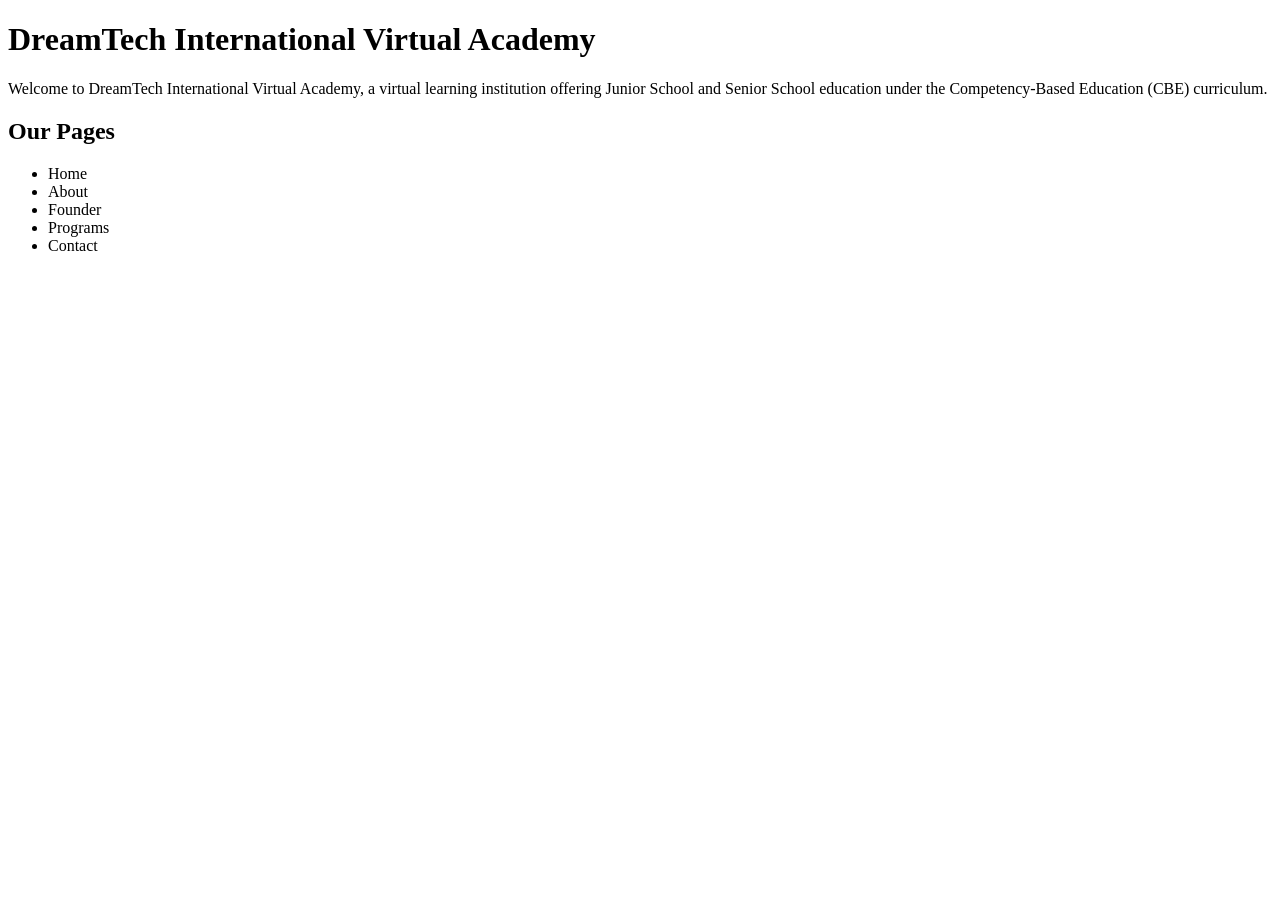
==== index.html @ 06e0536e "Create index.html for DreamTech International Virtual Academy Initial creation of index.html for the" ====
<!DOCTYPE html><html>
<head>
<title>DreamTech International Virtual Academy</title>
</head>
<body><h1>DreamTech International Virtual Academy</h1><p>Welcome to DreamTech International Virtual Academy, a virtual learning institution offering Junior School and Senior School education under the Competency-Based Education (CBE) curriculum.</p><h2>Our Pages</h2><ul>
<li>Home</li>
<li>About</li>
<li>Founder</li>
<li>Programs</li>
<li>Contact</li>
</ul></body>
</html>
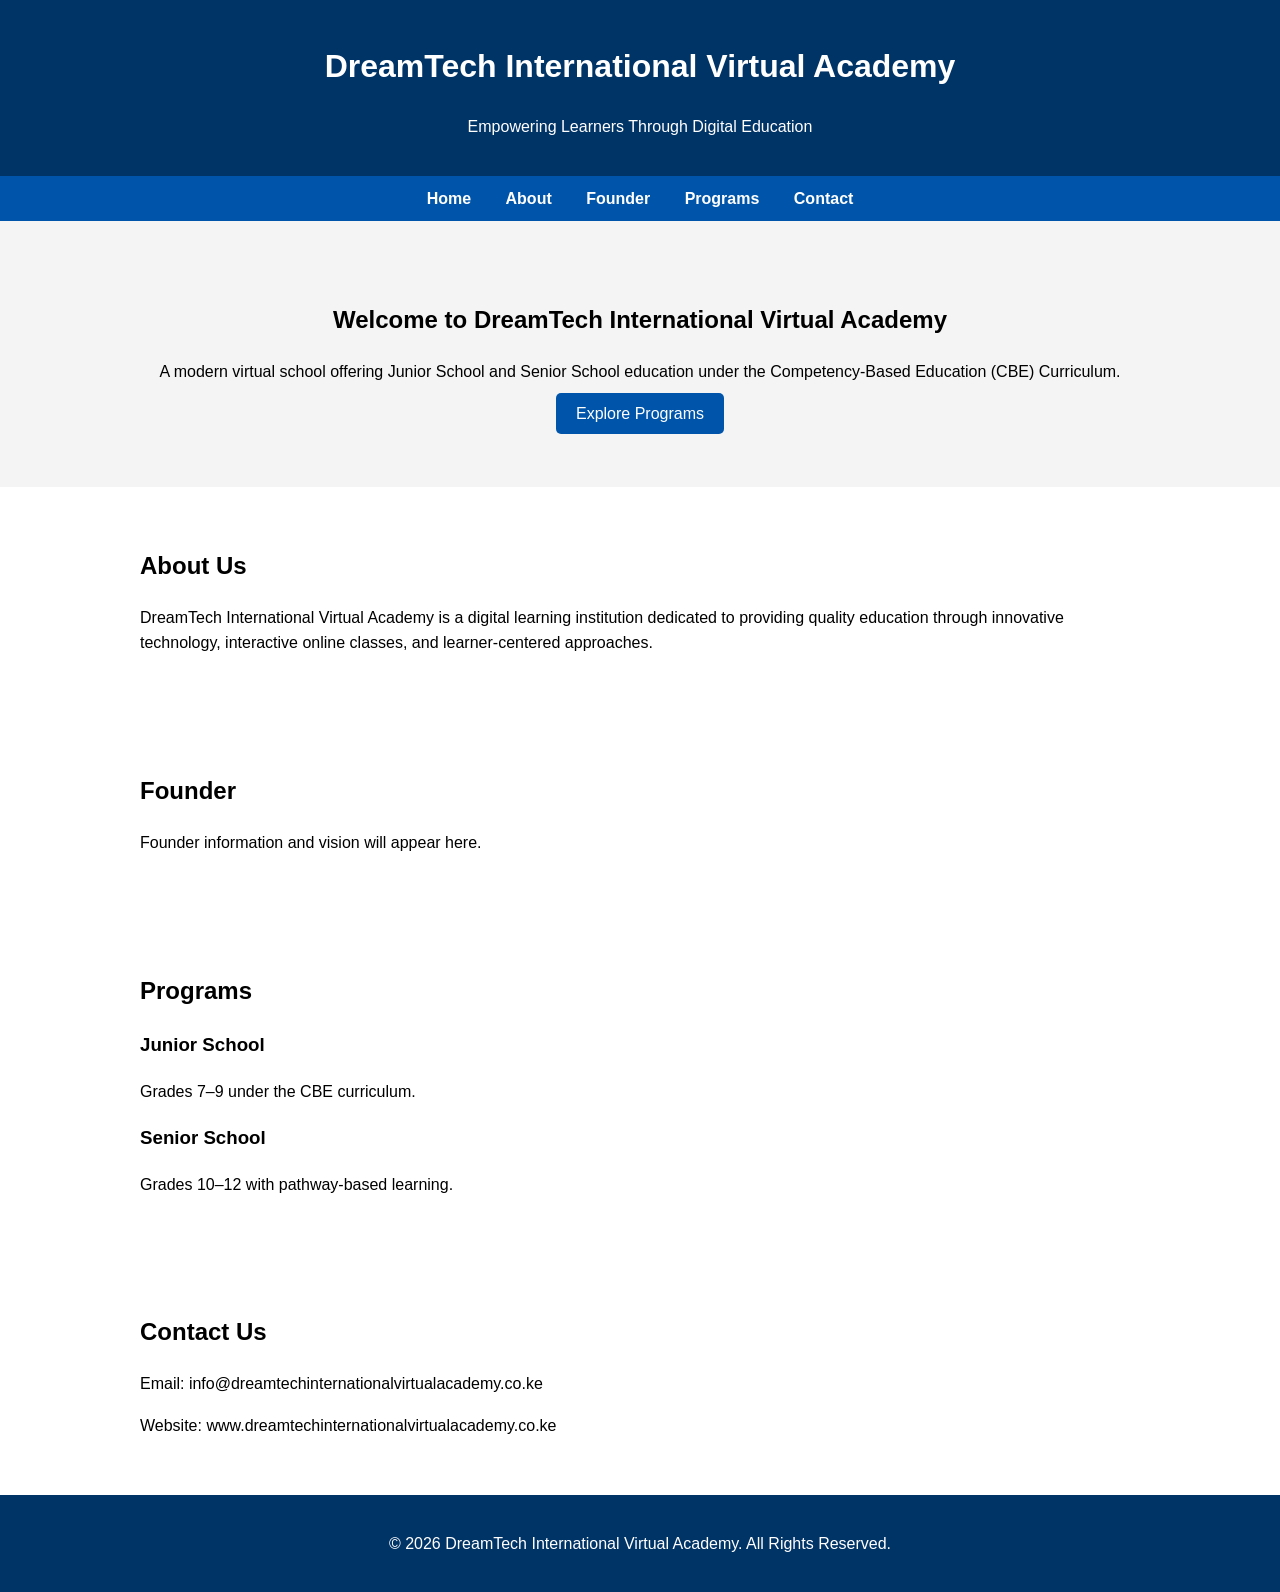
==== commit 4ed29bb7: "Enhance index.html with styling and content updates Added meta tags for character set and viewport. " ====
--- a/index.html
+++ b/index.html
@@ -1,12 +1,122 @@
-<!DOCTYPE html><html>
+<!DOCTYPE html>
+<html lang="en">
 <head>
-<title>DreamTech International Virtual Academy</title>
+    <meta charset="UTF-8">
+    <meta name="viewport" content="width=device-width, initial-scale=1.0">
+    <title>DreamTech International Virtual Academy</title>
+
+    <style>
+        body{
+            margin:0;
+            font-family:Arial, sans-serif;
+            line-height:1.6;
+        }
+
+        header{
+            background:#003366;
+            color:white;
+            padding:20px;
+            text-align:center;
+        }
+
+        nav{
+            background:#0055aa;
+            padding:10px;
+            text-align:center;
+        }
+
+        nav a{
+            color:white;
+            text-decoration:none;
+            margin:15px;
+            font-weight:bold;
+        }
+
+        .hero{
+            padding:60px 20px;
+            text-align:center;
+            background:#f4f4f4;
+        }
+
+        .section{
+            padding:40px 20px;
+            max-width:1000px;
+            margin:auto;
+        }
+
+        footer{
+            background:#003366;
+            color:white;
+            text-align:center;
+            padding:20px;
+        }
+
+        .button{
+            background:#0055aa;
+            color:white;
+            padding:12px 20px;
+            text-decoration:none;
+            border-radius:5px;
+        }
+    </style>
 </head>
-<body><h1>DreamTech International Virtual Academy</h1><p>Welcome to DreamTech International Virtual Academy, a virtual learning institution offering Junior School and Senior School education under the Competency-Based Education (CBE) curriculum.</p><h2>Our Pages</h2><ul>
-<li>Home</li>
-<li>About</li>
-<li>Founder</li>
-<li>Programs</li>
-<li>Contact</li>
-</ul></body>
+
+<body>
+
+<header>
+    <h1>DreamTech International Virtual Academy</h1>
+    <p>Empowering Learners Through Digital Education</p>
+</header>
+
+<nav>
+    <a href="#home">Home</a>
+    <a href="#about">About</a>
+    <a href="#founder">Founder</a>
+    <a href="#programs">Programs</a>
+    <a href="#contact">Contact</a>
+</nav>
+
+<section class="hero" id="home">
+    <h2>Welcome to DreamTech International Virtual Academy</h2>
+    <p>A modern virtual school offering Junior School and Senior School education under the Competency-Based Education (CBE) Curriculum.</p>
+    <a class="button" href="#programs">Explore Programs</a>
+</section>
+
+<section class="section" id="about">
+    <h2>About Us</h2>
+    <p>
+        DreamTech International Virtual Academy is a digital learning institution
+        dedicated to providing quality education through innovative technology,
+        interactive online classes, and learner-centered approaches.
+    </p>
+</section>
+
+<section class="section" id="founder">
+    <h2>Founder</h2>
+    <p>
+        Founder information and vision will appear here.
+    </p>
+</section>
+
+<section class="section" id="programs">
+    <h2>Programs</h2>
+
+    <h3>Junior School</h3>
+    <p>Grades 7–9 under the CBE curriculum.</p>
+
+    <h3>Senior School</h3>
+    <p>Grades 10–12 with pathway-based learning.</p>
+</section>
+
+<section class="section" id="contact">
+    <h2>Contact Us</h2>
+    <p>Email: info@dreamtechinternationalvirtualacademy.co.ke</p>
+    <p>Website: www.dreamtechinternationalvirtualacademy.co.ke</p>
+</section>
+
+<footer>
+    <p>© 2026 DreamTech International Virtual Academy. All Rights Reserved.</p>
+</footer>
+
+</body>
 </html>
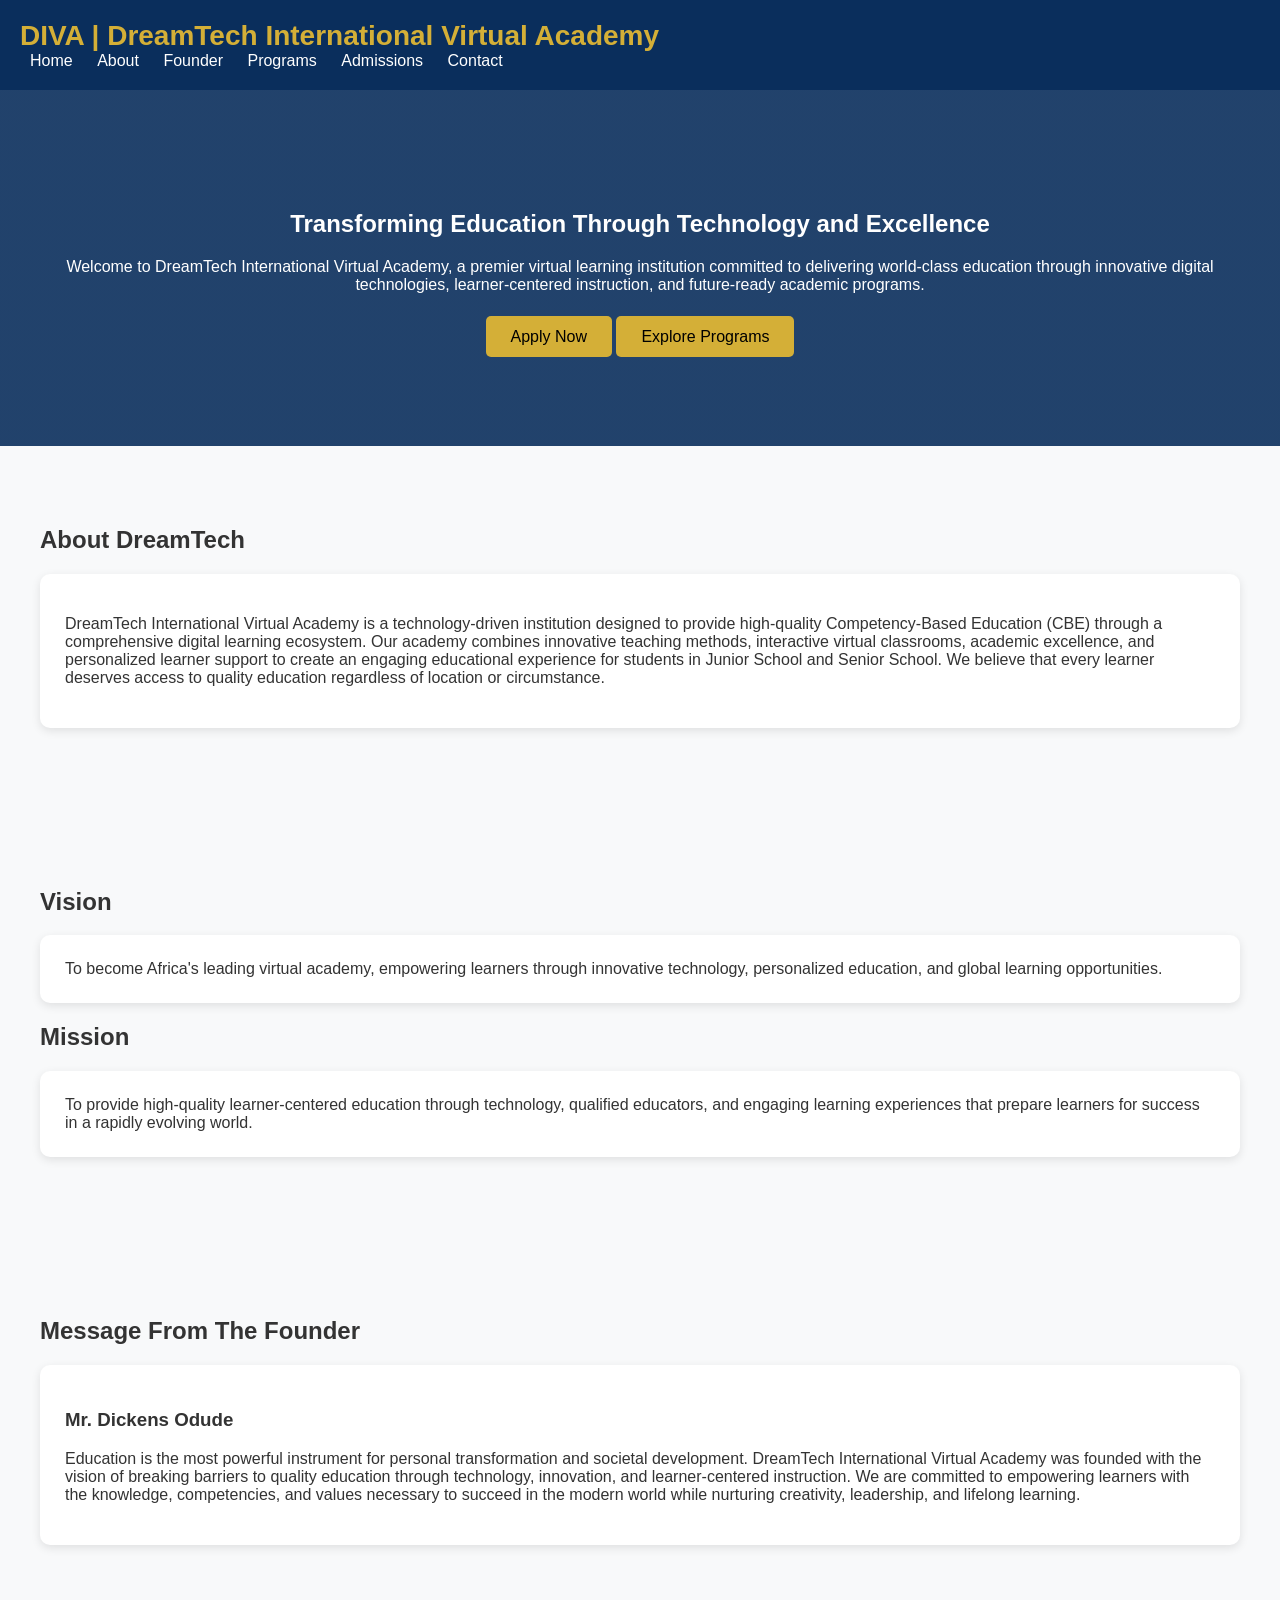
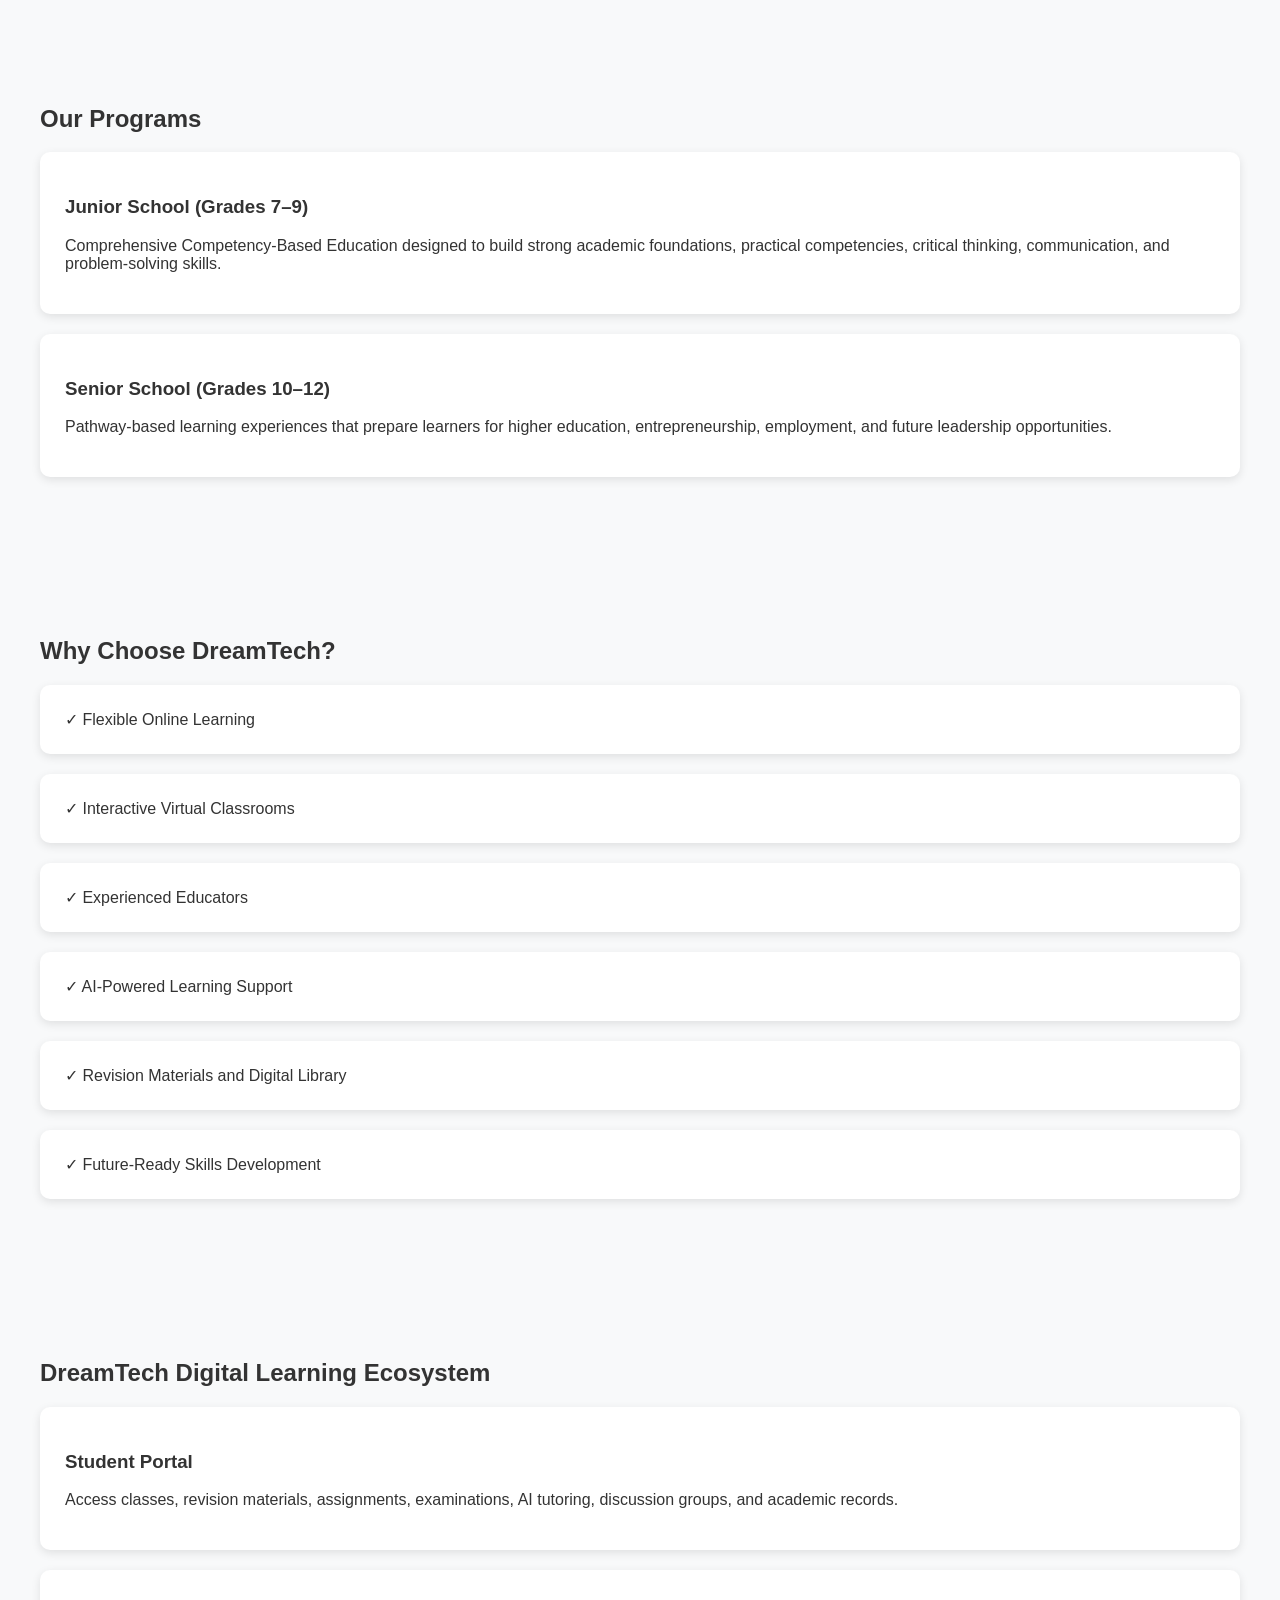
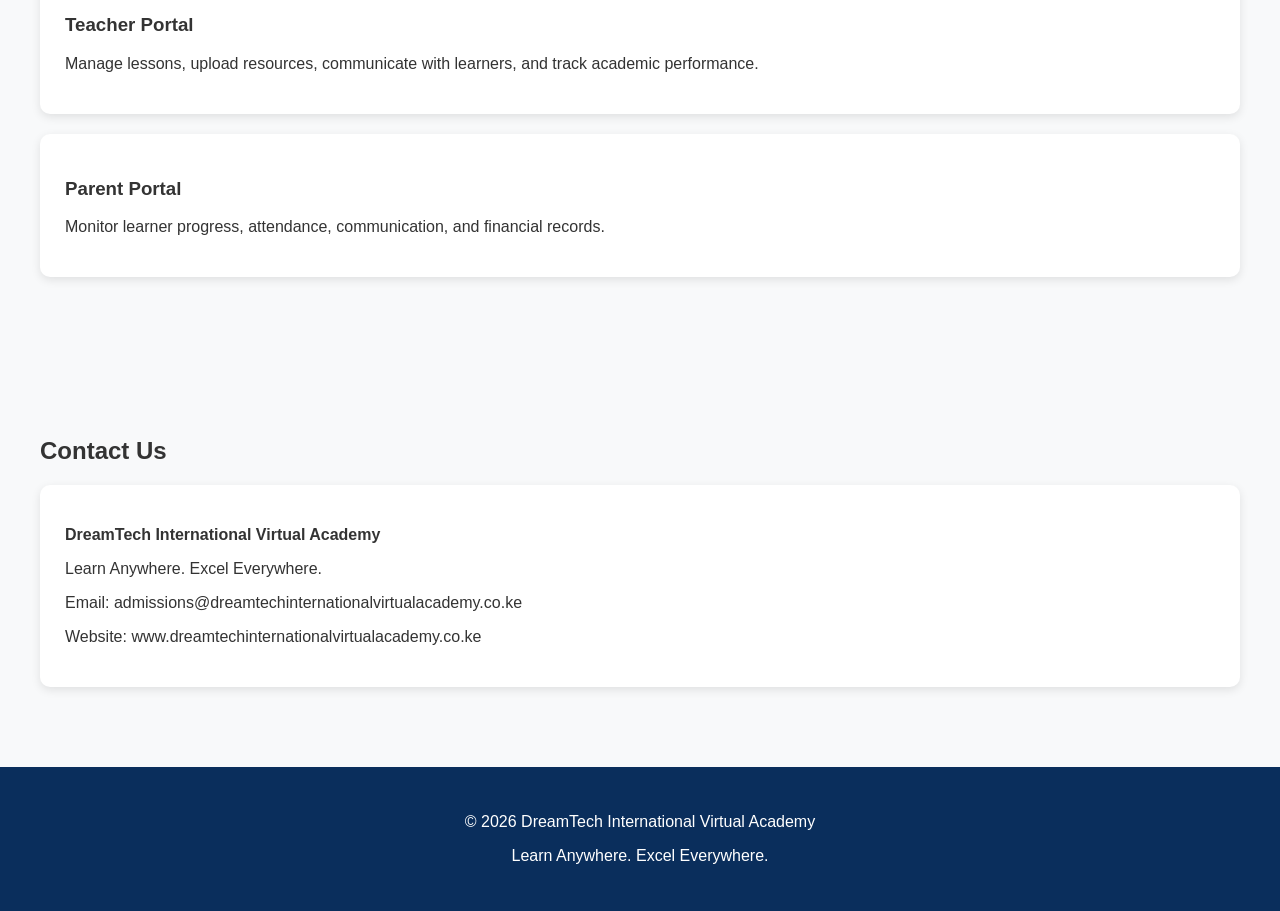
==== commit 153d0130: "Refactor index.html structure and content" ====
--- a/index.html
+++ b/index.html
@@ -1,121 +1,260 @@
 <!DOCTYPE html>
 <html lang="en">
 <head>
-    <meta charset="UTF-8">
-    <meta name="viewport" content="width=device-width, initial-scale=1.0">
-    <title>DreamTech International Virtual Academy</title>
-
-    <style>
-        body{
-            margin:0;
-            font-family:Arial, sans-serif;
-            line-height:1.6;
-        }
-
-        header{
-            background:#003366;
-            color:white;
-            padding:20px;
-            text-align:center;
-        }
-
-        nav{
-            background:#0055aa;
-            padding:10px;
-            text-align:center;
-        }
-
-        nav a{
-            color:white;
-            text-decoration:none;
-            margin:15px;
-            font-weight:bold;
-        }
-
-        .hero{
-            padding:60px 20px;
-            text-align:center;
-            background:#f4f4f4;
-        }
-
-        .section{
-            padding:40px 20px;
-            max-width:1000px;
-            margin:auto;
-        }
-
-        footer{
-            background:#003366;
-            color:white;
-            text-align:center;
-            padding:20px;
-        }
-
-        .button{
-            background:#0055aa;
-            color:white;
-            padding:12px 20px;
-            text-decoration:none;
-            border-radius:5px;
-        }
-    </style>
+<meta charset="UTF-8">
+<meta name="viewport" content="width=device-width, initial-scale=1.0">
+<title>DreamTech International Virtual Academy</title>
+
+<link rel="stylesheet" href="css/style.css">
+
 </head>
-
 <body>
 
 <header>
-    <h1>DreamTech International Virtual Academy</h1>
-    <p>Empowering Learners Through Digital Education</p>
+    <div class="logo">
+        DIVA | DreamTech International Virtual Academy
+    </div>
+
+    <nav>
+        <a href="index.html">Home</a>
+        <a href="about.html">About</a>
+        <a href="founder.html">Founder</a>
+        <a href="programs.html">Programs</a>
+        <a href="admissions.html">Admissions</a>
+        <a href="contact.html">Contact</a>
+    </nav>
 </header>
 
-<nav>
-    <a href="#home">Home</a>
-    <a href="#about">About</a>
-    <a href="#founder">Founder</a>
-    <a href="#programs">Programs</a>
-    <a href="#contact">Contact</a>
-</nav>
-
-<section class="hero" id="home">
-    <h2>Welcome to DreamTech International Virtual Academy</h2>
-    <p>A modern virtual school offering Junior School and Senior School education under the Competency-Based Education (CBE) Curriculum.</p>
-    <a class="button" href="#programs">Explore Programs</a>
-</section>
-
-<section class="section" id="about">
-    <h2>About Us</h2>
+<section class="hero">
+    <h1>Transforming Education Through Technology and Excellence</h1>
+
     <p>
-        DreamTech International Virtual Academy is a digital learning institution
-        dedicated to providing quality education through innovative technology,
-        interactive online classes, and learner-centered approaches.
+        Welcome to DreamTech International Virtual Academy,
+        a premier virtual learning institution committed to
+        delivering world-class education through innovative
+        digital technologies, learner-centered instruction,
+        and future-ready academic programs.
     </p>
-</section>
-
-<section class="section" id="founder">
-    <h2>Founder</h2>
+
+    <br>
+
+    <a href="admissions.html" class="btn">Apply Now</a>
+    <a href="programs.html" class="btn">Explore Programs</a>
+</section>
+
+<section class="section">
+
+    <h2>About DreamTech</h2>
+
+    <div class="card">
+        <p>
+            DreamTech International Virtual Academy is a
+            technology-driven institution designed to provide
+            high-quality Competency-Based Education (CBE)
+            through a comprehensive digital learning ecosystem.
+
+            Our academy combines innovative teaching methods,
+            interactive virtual classrooms, academic excellence,
+            and personalized learner support to create an
+            engaging educational experience for students in
+            Junior School and Senior School.
+
+            We believe that every learner deserves access to
+            quality education regardless of location or
+            circumstance.
+        </p>
+    </div>
+
+</section>
+
+<section class="section">
+
+    <h2>Vision</h2>
+
+    <div class="card">
+        To become Africa's leading virtual academy,
+        empowering learners through innovative technology,
+        personalized education, and global learning
+        opportunities.
+    </div>
+
+    <h2>Mission</h2>
+
+    <div class="card">
+        To provide high-quality learner-centered education
+        through technology, qualified educators, and
+        engaging learning experiences that prepare learners
+        for success in a rapidly evolving world.
+    </div>
+
+</section>
+
+<section class="section">
+
+    <h2>Message From The Founder</h2>
+
+    <div class="card">
+
+        <h3>Mr. Dickens Odude</h3>
+
+        <p>
+            Education is the most powerful instrument for
+            personal transformation and societal development.
+
+            DreamTech International Virtual Academy was founded
+            with the vision of breaking barriers to quality
+            education through technology, innovation, and
+            learner-centered instruction.
+
+            We are committed to empowering learners with the
+            knowledge, competencies, and values necessary to
+            succeed in the modern world while nurturing
+            creativity, leadership, and lifelong learning.
+        </p>
+
+    </div>
+
+</section>
+
+<section class="section">
+
+    <h2>Our Programs</h2>
+
+    <div class="card">
+
+        <h3>Junior School (Grades 7–9)</h3>
+
+        <p>
+            Comprehensive Competency-Based Education
+            designed to build strong academic foundations,
+            practical competencies, critical thinking,
+            communication, and problem-solving skills.
+        </p>
+
+    </div>
+
+    <div class="card">
+
+        <h3>Senior School (Grades 10–12)</h3>
+
+        <p>
+            Pathway-based learning experiences that prepare
+            learners for higher education, entrepreneurship,
+            employment, and future leadership opportunities.
+        </p>
+
+    </div>
+
+</section>
+
+<section class="section">
+
+    <h2>Why Choose DreamTech?</h2>
+
+    <div class="card">
+        ✓ Flexible Online Learning
+    </div>
+
+    <div class="card">
+        ✓ Interactive Virtual Classrooms
+    </div>
+
+    <div class="card">
+        ✓ Experienced Educators
+    </div>
+
+    <div class="card">
+        ✓ AI-Powered Learning Support
+    </div>
+
+    <div class="card">
+        ✓ Revision Materials and Digital Library
+    </div>
+
+    <div class="card">
+        ✓ Future-Ready Skills Development
+    </div>
+
+</section>
+
+<section class="section">
+
+    <h2>DreamTech Digital Learning Ecosystem</h2>
+
+    <div class="card">
+
+        <h3>Student Portal</h3>
+
+        <p>
+            Access classes, revision materials,
+            assignments, examinations, AI tutoring,
+            discussion groups, and academic records.
+        </p>
+
+    </div>
+
+    <div class="card">
+
+        <h3>Teacher Portal</h3>
+
+        <p>
+            Manage lessons, upload resources,
+            communicate with learners, and
+            track academic performance.
+        </p>
+
+    </div>
+
+    <div class="card">
+
+        <h3>Parent Portal</h3>
+
+        <p>
+            Monitor learner progress,
+            attendance, communication,
+            and financial records.
+        </p>
+
+    </div>
+
+</section>
+
+<section class="section">
+
+    <h2>Contact Us</h2>
+
+    <div class="card">
+
+        <p>
+            <strong>DreamTech International Virtual Academy</strong>
+        </p>
+
+        <p>
+            Learn Anywhere. Excel Everywhere.
+        </p>
+
+        <p>
+            Email: admissions@dreamtechinternationalvirtualacademy.co.ke
+        </p>
+
+        <p>
+            Website: www.dreamtechinternationalvirtualacademy.co.ke
+        </p>
+
+    </div>
+
+</section>
+
+<footer>
+
     <p>
-        Founder information and vision will appear here.
+        © 2026 DreamTech International Virtual Academy
     </p>
-</section>
-
-<section class="section" id="programs">
-    <h2>Programs</h2>
-
-    <h3>Junior School</h3>
-    <p>Grades 7–9 under the CBE curriculum.</p>
-
-    <h3>Senior School</h3>
-    <p>Grades 10–12 with pathway-based learning.</p>
-</section>
-
-<section class="section" id="contact">
-    <h2>Contact Us</h2>
-    <p>Email: info@dreamtechinternationalvirtualacademy.co.ke</p>
-    <p>Website: www.dreamtechinternationalvirtualacademy.co.ke</p>
-</section>
-
-<footer>
-    <p>© 2026 DreamTech International Virtual Academy. All Rights Reserved.</p>
+
+    <p>
+        Learn Anywhere. Excel Everywhere.
+    </p>
+
 </footer>
 
 </body>
--- a/css/style.css
+++ b/css/style.css
@@ -0,0 +1,70 @@
+:root{
+  --primary:#0A2E5C;
+  --secondary:#D4AF37;
+  --light:#F8F9FA;
+  --white:#FFFFFF;
+}
+
+body{
+  margin:0;
+  font-family:Arial,sans-serif;
+  background:var(--light);
+  color:#333;
+}
+
+header{
+  background:var(--primary);
+  color:white;
+  padding:20px;
+}
+
+.logo{
+  font-size:28px;
+  font-weight:bold;
+  color:var(--secondary);
+}
+
+nav a{
+  color:white;
+  text-decoration:none;
+  margin:10px;
+}
+
+.hero{
+  background:linear-gradient(
+    rgba(10,46,92,.9),
+    rgba(10,46,92,.9)
+  );
+  color:white;
+  text-align:center;
+  padding:100px 20px;
+}
+
+.btn{
+  background:var(--secondary);
+  color:black;
+  padding:12px 25px;
+  text-decoration:none;
+  border-radius:5px;
+}
+
+.section{
+  padding:60px 20px;
+  max-width:1200px;
+  margin:auto;
+}
+
+.card{
+  background:white;
+  padding:25px;
+  border-radius:10px;
+  box-shadow:0 3px 10px rgba(0,0,0,.1);
+  margin-bottom:20px;
+}
+
+footer{
+  background:var(--primary);
+  color:white;
+  text-align:center;
+  padding:30px;
+}
